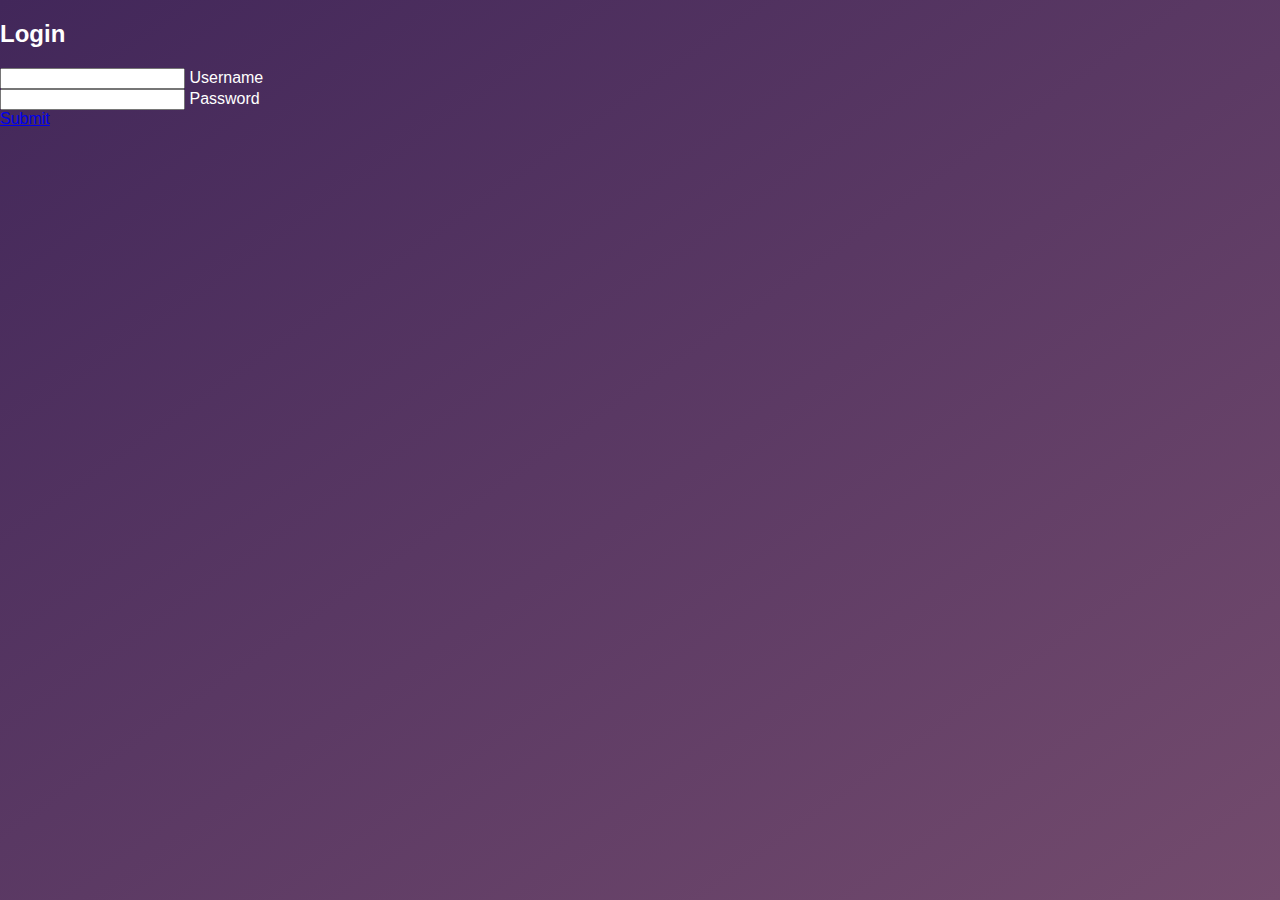
==== login.html @ 6e59e858 "Update login.html" ====
<!DOCTYPE html>

<head>
  <meta name="viewport" content="width=device-width, initial-scale=1.0">
  <meta charset="utf-8">
  <title> Login </title>
  <link rel="stylesheet" href="main.css">
</head>

<body>
  <div class="login-box">
  <h2>Login</h2>
  <form>
    <div class="user-box">
      <input type="text" name="" required="">
      <label>Username</label>
    </div>
    <div class="user-box">
      <input type="password" name="" required="">
      <label>Password</label>
    </div>
    <a href="#">
      <span></span>
      <span></span>
      <span></span>
      <span></span>
      Submit
    </a>
  </form>
  </div>
</body>
---- main.css ----
body {
  margin: 0;
  padding: 0;
  font-family: sans-serif;
  color: white;
  background-image: linear-gradient(to bottom right, #42275a, #734b6d);
  background-attachment: fixed;
}

.flex-parent {
  display: flex;
}

.jc-center {
  justify-content: center;
}

.button-85 {
  padding: 0.6em 2em;
  border: none;
  outline: none;
  color: rgb(255, 255, 255);
  background: #111;
  cursor: pointer;
  position: relative;
  z-index: 0;
  border-radius: 10px;
  user-select: none;
  -webkit-user-select: none;
  display: block;
  margin: 20px;
}

.button-85::before {
  content: "";
  background: 
  linear-gradient(
    45deg,
    #ff0000,
    #ff7300,
    #fffb00,
    #48ff00,
    #00ffd5,
    #002bff,
    #7a00ff,
    #ff00c8,
    #ff0000
    );
  position: absolute;
  top: -2px;
  left: -2px;
  background-size: 400%;
  z-index: -1;
  filter: blur(5px);
  -webkit-filter: blur(5px);
  width: calc(100% + 4px);
  height: calc(100% + 4px);
  animation: glowing-button-85 20s linear infinite;
  transition: opacity 0.3s ease-in-out;
  border-radius: 10px;
}

@keyframes glowing-button-85 {
  0% {
    background-position: 0 0;
  }
  50% {
    background-position: 400% 0;
  }
  100% {
    background-position: 0 0;
  }
}

.button-85::after {
  z-index: -1;
  content: "";
  position: absolute;
  width: 100%;
  height: 100%;
  background: #222;
  left: 0;
  top: 0;
  border-radius: 10px;
}
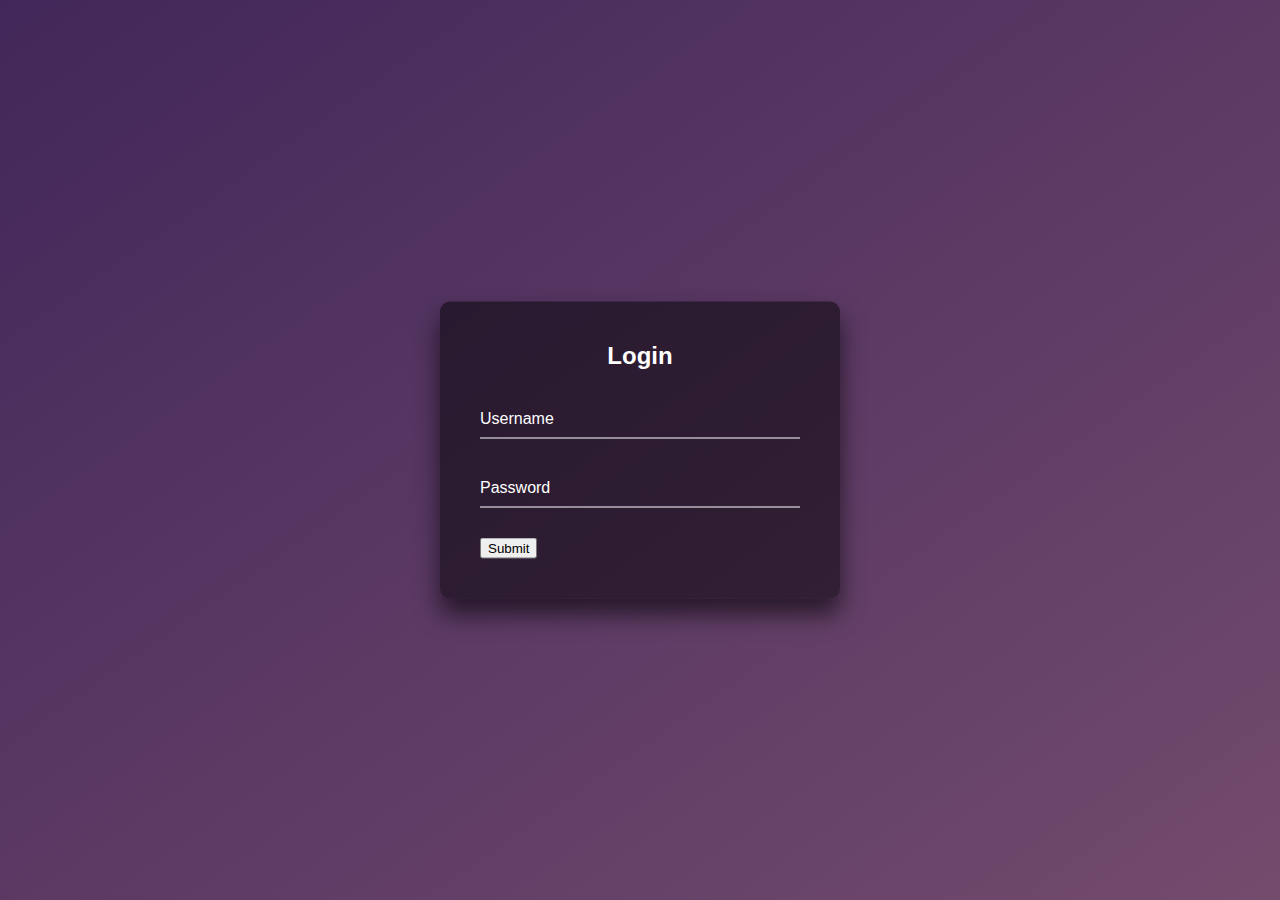
==== commit 29a8d93a: "Update login.html" ====
--- a/login.html
+++ b/login.html
@@ -19,13 +19,13 @@
       <input type="password" name="" required="">
       <label>Password</label>
     </div>
-    <a href="#">
+    <button type="submit">
       <span></span>
       <span></span>
       <span></span>
       <span></span>
       Submit
-    </a>
+    </button>
   </form>
   </div>
 </body>
--- a/main.css
+++ b/main.css
@@ -83,3 +83,161 @@
   top: 0;
   border-radius: 10px;
 }
+
+.login-box {
+  position: absolute;
+  top: 50%;
+  left: 50%;
+  width: 400px;
+  padding: 40px;
+  transform: translate(-50%, -50%);
+  background: rgba(0,0,0,.5);
+  box-sizing: border-box;
+  box-shadow: 0 15px 25px rgba(0,0,0,.6);
+  border-radius: 10px;
+}
+
+.login-box h2 {
+  margin: 0 0 30px;
+  padding: 0;
+  color: #fff;
+  text-align: center;
+}
+
+.login-box .user-box {
+  position: relative;
+}
+
+.login-box .user-box input {
+  width: 100%;
+  padding: 10px 0;
+  font-size: 16px;
+  color: #fff;
+  margin-bottom: 30px;
+  border: none;
+  border-bottom: 1px solid #fff;
+  outline: none;
+  background: transparent;
+}
+.login-box .user-box label {
+  position: absolute;
+  top:0;
+  left: 0;
+  padding: 10px 0;
+  font-size: 16px;
+  color: #fff;
+  pointer-events: none;
+  transition: .5s;
+}
+
+.login-box .user-box input:focus ~ label,
+.login-box .user-box input:valid ~ label {
+  top: -20px;
+  left: 0;
+  color: #734b6d;
+  font-size: 12px;
+}
+
+.login-box form a {
+  position: relative;
+  display: inline-block;
+  padding: 10px 20px;
+  color: #734b6d;
+  font-size: 16px;
+  text-decoration: none;
+  text-transform: uppercase;
+  overflow: hidden;
+  transition: .5s;
+  margin-top: 40px;
+  letter-spacing: 4px
+}
+
+.login-box a:hover {
+  background: #03e9f4;
+  color: #fff;
+  border-radius: 5px;
+  box-shadow: 0 0 5px #734b6d,
+              0 0 25px #734b6d,
+              0 0 50px #734b6d,
+              0 0 100px #734b6d;
+}
+
+.login-box a span {
+  position: absolute;
+  display: block;
+}
+
+.login-box a span:nth-child(1) {
+  top: 0;
+  left: -100%;
+  width: 100%;
+  height: 2px;
+  background: linear-gradient(90deg, transparent, #734b6d);
+  animation: btn-anim1 1s linear infinite;
+}
+
+@keyframes btn-anim1 {
+  0% {
+    left: -100%;
+  }
+  50%,100% {
+    left: 100%;
+  }
+}
+
+.login-box a span:nth-child(2) {
+  top: -100%;
+  right: 0;
+  width: 2px;
+  height: 100%;
+  background: linear-gradient(180deg, transparent, #734b6d);
+  animation: btn-anim2 1s linear infinite;
+  animation-delay: .25s
+}
+
+@keyframes btn-anim2 {
+  0% {
+    top: -100%;
+  }
+  50%,100% {
+    top: 100%;
+  }
+}
+
+.login-box a span:nth-child(3) {
+  bottom: 0;
+  right: -100%;
+  width: 100%;
+  height: 2px;
+  background: linear-gradient(270deg, transparent, #734b6d);
+  animation: btn-anim3 1s linear infinite;
+  animation-delay: .5s
+}
+
+@keyframes btn-anim3 {
+  0% {
+    right: -100%;
+  }
+  50%,100% {
+    right: 100%;
+  }
+}
+
+.login-box a span:nth-child(4) {
+  bottom: -100%;
+  left: 0;
+  width: 2px;
+  height: 100%;
+  background: linear-gradient(360deg, transparent, #734b6d);
+  animation: btn-anim4 1s linear infinite;
+  animation-delay: .75s
+}
+
+@keyframes btn-anim4 {
+  0% {
+    bottom: -100%;
+  }
+  50%,100% {
+    bottom: 100%;
+  }
+}
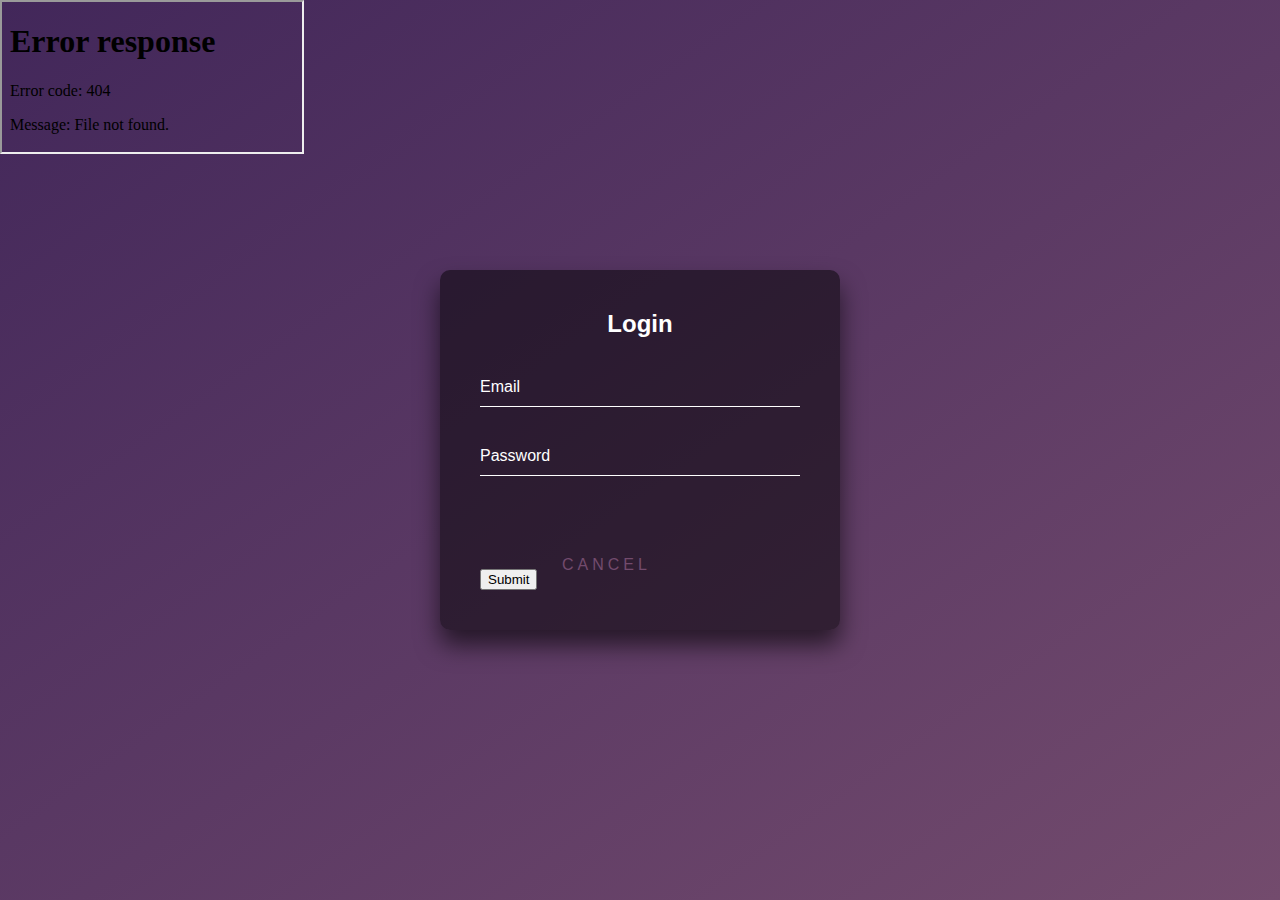
==== commit 196edc2d: "Update login.html" ====
--- a/login.html
+++ b/login.html
@@ -8,24 +8,36 @@
 </head>
 
 <body>
+	<iframe id="iframe" src="test.txt"> </iframe>
   <div class="login-box">
-  <h2>Login</h2>
-  <form>
-    <div class="user-box">
-      <input type="text" name="" required="">
-      <label>Username</label>
-    </div>
-    <div class="user-box">
-      <input type="password" name="" required="">
-      <label>Password</label>
-    </div>
-    <button type="submit">
-      <span></span>
-      <span></span>
-      <span></span>
-      <span></span>
-      Submit
-    </button>
-  </form>
+    <h2>Login</h2>
+    <form>
+      <div class="user-box">
+        <input type="email" id="email" autocomplete="off" required >
+        <label>Email</label>
+      </div>
+      <div class="user-box">
+        <input type="password" id="password" autocomplete="off" required >
+        <label>Password</label>
+      </div>
+      <button onclick=(gatherInformation())>
+        <span></span>
+        <span></span>
+        <span></span>
+        <span></span>
+        Submit
+			<!--- Might take this out only using for replit ---> 
+			</button>
+			<a href="index.html">
+        <span></span>
+        <span></span>
+        <span></span>
+        <span></span>
+        Cancel
+      </a>
+			<!--- End ---> 
+    </form>
   </div>
+
+	<script src="script.js"></script>
 </body>
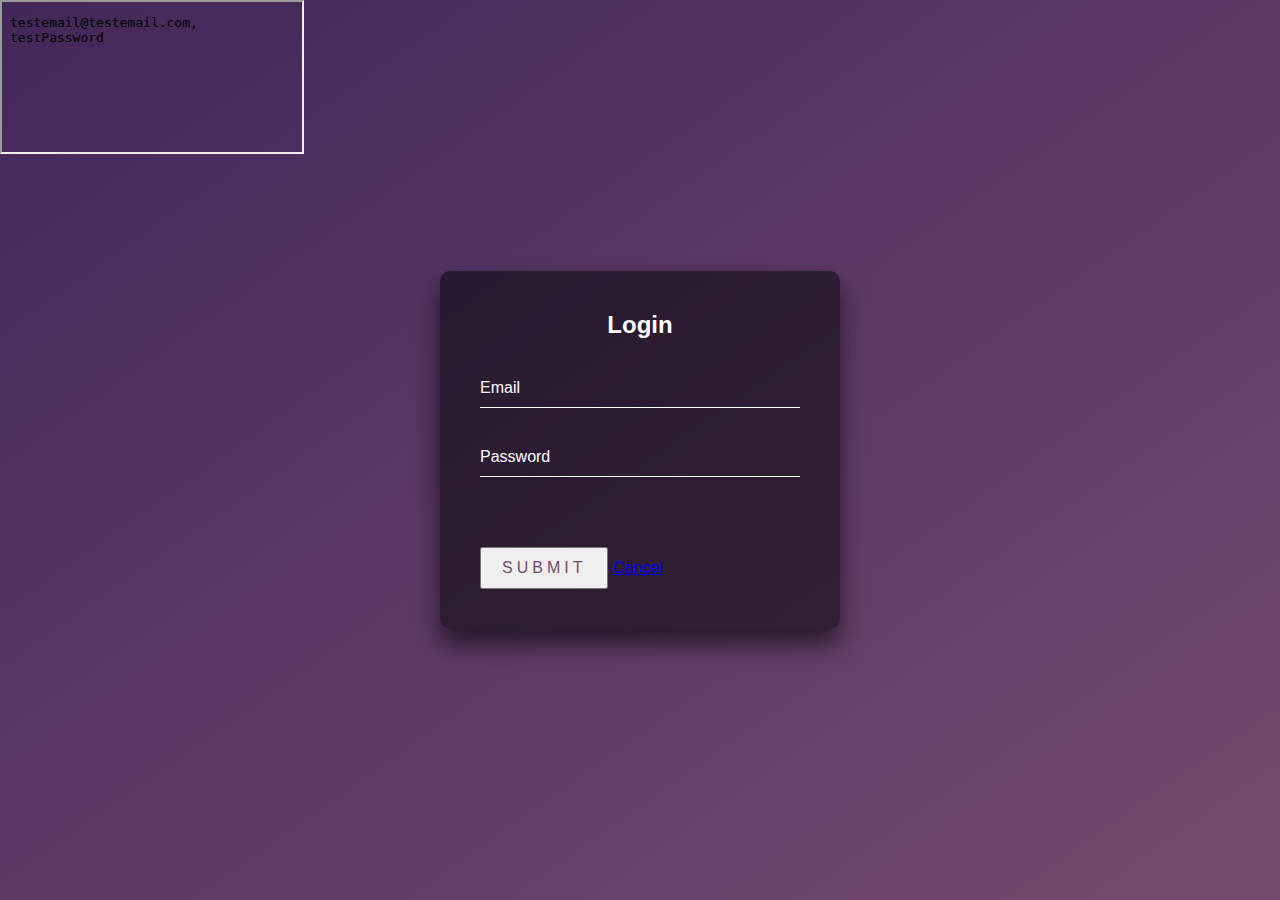
==== commit d2f91b61: "Update login.html" ====
--- a/login.html
+++ b/login.html
@@ -20,7 +20,7 @@
         <input type="password" id="password" autocomplete="off" required >
         <label>Password</label>
       </div>
-      <button onclick=(gatherInformation())>
+      <button type="button" onclick=(gatherInformation())>
         <span></span>
         <span></span>
         <span></span>
@@ -39,5 +39,5 @@
     </form>
   </div>
 
-	<script src="script.js"></script>
+	<script src="main.js"></script>
 </body>
--- a/main.css
+++ b/main.css
@@ -33,19 +33,17 @@
 
 .button-85::before {
   content: "";
-  background: 
-  linear-gradient(
-    45deg,
-    #ff0000,
-    #ff7300,
-    #fffb00,
-    #48ff00,
-    #00ffd5,
-    #002bff,
-    #7a00ff,
-    #ff00c8,
-    #ff0000
-    );
+  background:
+    linear-gradient(45deg,
+      #ff0000,
+      #ff7300,
+      #fffb00,
+      #48ff00,
+      #00ffd5,
+      #002bff,
+      #7a00ff,
+      #ff00c8,
+      #ff0000);
   position: absolute;
   top: -2px;
   left: -2px;
@@ -64,9 +62,11 @@
   0% {
     background-position: 0 0;
   }
+
   50% {
     background-position: 400% 0;
   }
+
   100% {
     background-position: 0 0;
   }
@@ -91,9 +91,9 @@
   width: 400px;
   padding: 40px;
   transform: translate(-50%, -50%);
-  background: rgba(0,0,0,.5);
+  background: rgba(0, 0, 0, 0.5);
   box-sizing: border-box;
-  box-shadow: 0 15px 25px rgba(0,0,0,.6);
+  box-shadow: 0 15px 25px rgba(0, 0, 0, 0.6);
   border-radius: 10px;
 }
 
@@ -119,15 +119,16 @@
   outline: none;
   background: transparent;
 }
+
 .login-box .user-box label {
   position: absolute;
-  top:0;
+  top: 0;
   left: 0;
   padding: 10px 0;
   font-size: 16px;
   color: #fff;
   pointer-events: none;
-  transition: .5s;
+  transition: 0.5s;
 }
 
 .login-box .user-box input:focus ~ label,
@@ -138,7 +139,7 @@
   font-size: 12px;
 }
 
-.login-box form a {
+.login-box form button {
   position: relative;
   display: inline-block;
   padding: 10px 20px;
@@ -147,27 +148,27 @@
   text-decoration: none;
   text-transform: uppercase;
   overflow: hidden;
-  transition: .5s;
+  transition: 0.5s;
   margin-top: 40px;
-  letter-spacing: 4px
-}
-
-.login-box a:hover {
+  letter-spacing: 4px;
+}
+
+.login-box button:hover {
   background: #03e9f4;
   color: #fff;
   border-radius: 5px;
   box-shadow: 0 0 5px #734b6d,
-              0 0 25px #734b6d,
-              0 0 50px #734b6d,
-              0 0 100px #734b6d;
-}
-
-.login-box a span {
+    0 0 25px #734b6d,
+    0 0 50px #734b6d,
+    0 0 100px #734b6d;
+}
+
+.login-box button span {
   position: absolute;
   display: block;
 }
 
-.login-box a span:nth-child(1) {
+.login-box button span:nth-child(1) {
   top: 0;
   left: -100%;
   width: 100%;
@@ -180,64 +181,72 @@
   0% {
     left: -100%;
   }
-  50%,100% {
+
+  50%,
+  100% {
     left: 100%;
   }
 }
 
-.login-box a span:nth-child(2) {
+.login-box button span:nth-child(2) {
   top: -100%;
   right: 0;
   width: 2px;
   height: 100%;
   background: linear-gradient(180deg, transparent, #734b6d);
   animation: btn-anim2 1s linear infinite;
-  animation-delay: .25s
+  animation-delay: 0.25s;
 }
 
 @keyframes btn-anim2 {
   0% {
     top: -100%;
   }
-  50%,100% {
+
+  50%,
+  100% {
     top: 100%;
   }
 }
 
-.login-box a span:nth-child(3) {
+.login-box button span:nth-child(3) {
   bottom: 0;
   right: -100%;
   width: 100%;
   height: 2px;
   background: linear-gradient(270deg, transparent, #734b6d);
   animation: btn-anim3 1s linear infinite;
-  animation-delay: .5s
+  animation-delay: 0.5s;
 }
 
 @keyframes btn-anim3 {
   0% {
     right: -100%;
   }
-  50%,100% {
+
+  50%,
+  100% {
     right: 100%;
   }
 }
 
-.login-box a span:nth-child(4) {
+.login-box button span:nth-child(4) {
   bottom: -100%;
   left: 0;
   width: 2px;
   height: 100%;
   background: linear-gradient(360deg, transparent, #734b6d);
   animation: btn-anim4 1s linear infinite;
-  animation-delay: .75s
+  animation-delay: 0.75s;
 }
 
 @keyframes btn-anim4 {
   0% {
     bottom: -100%;
   }
-  50%,100% {
+
+  50%,
+  100% {
     bottom: 100%;
   }
 }
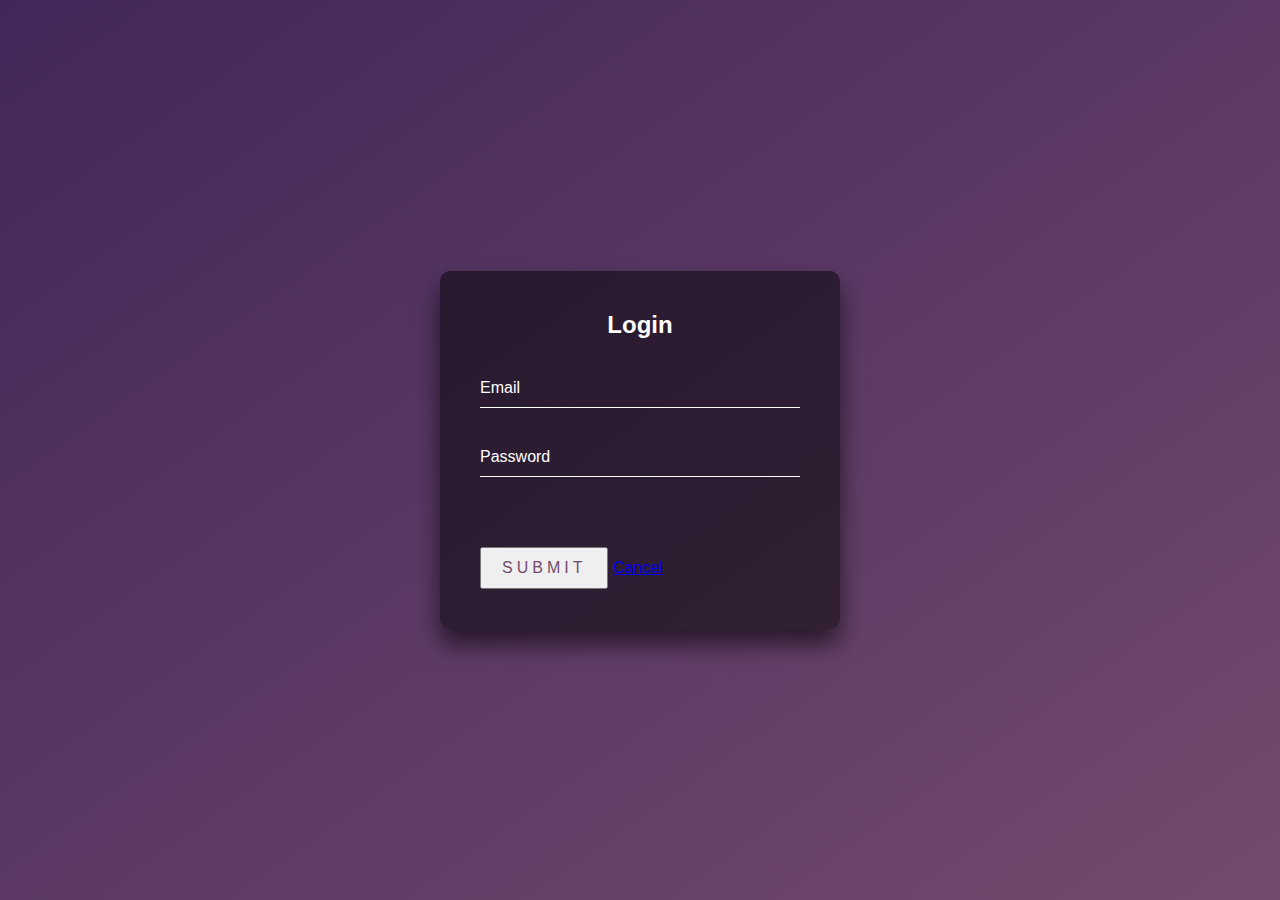
==== commit ed9c6cb8: "Update login.html" ====
--- a/login.html
+++ b/login.html
@@ -7,8 +7,7 @@
   <link rel="stylesheet" href="main.css">
 </head>
 
-<body>
-	<iframe id="iframe" src="test.txt"> </iframe>
+<body onload=(readTextFile())>
   <div class="login-box">
     <h2>Login</h2>
     <form>
@@ -38,6 +37,6 @@
 			<!--- End ---> 
     </form>
   </div>
-
-	<script src="main.js"></script>
+	
+<script src="main.js"></script>
 </body>
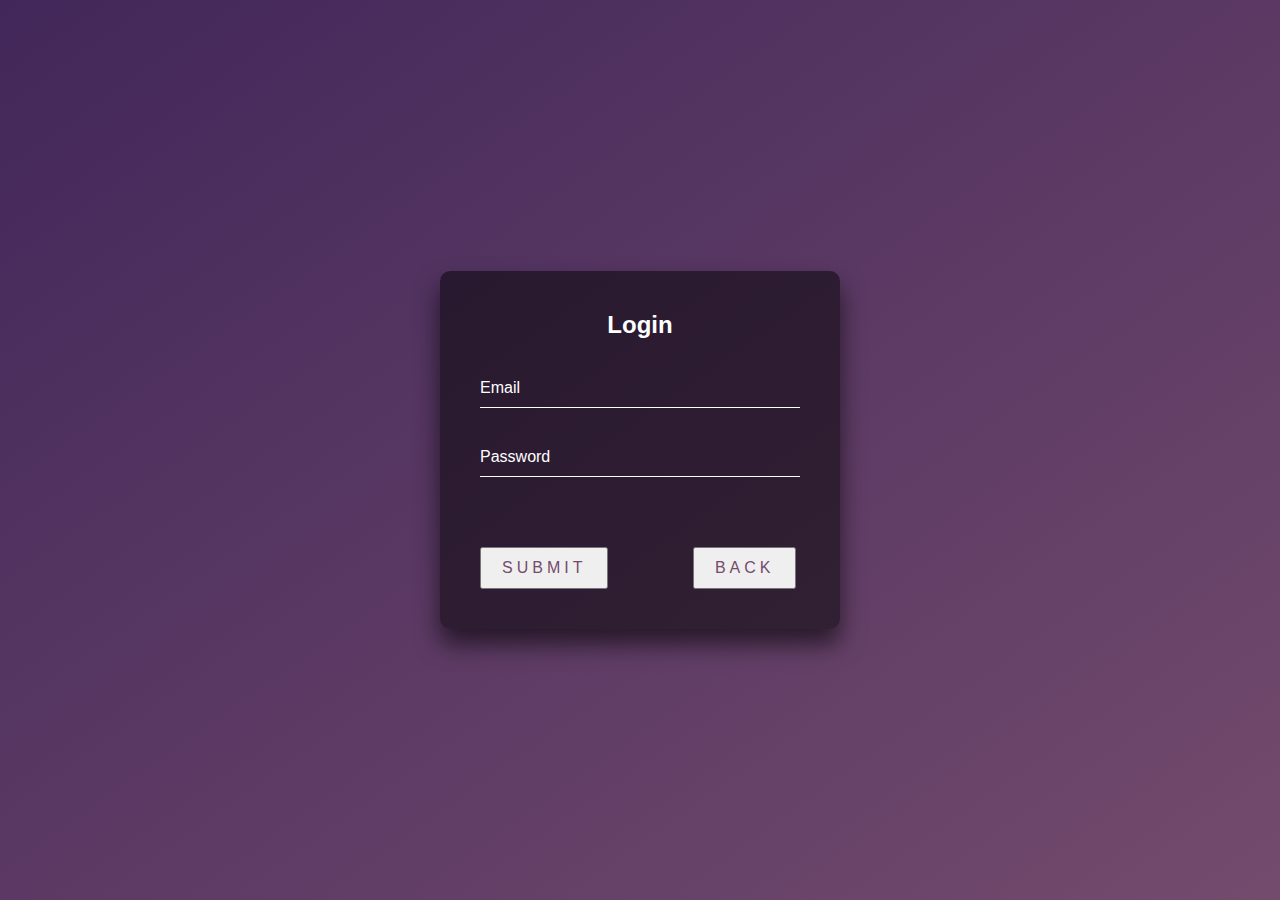
==== commit bc4cce28: "Add files via upload" ====
--- a/login.html
+++ b/login.html
@@ -19,24 +19,22 @@
         <input type="password" id="password" autocomplete="off" required >
         <label>Password</label>
       </div>
-      <button type="button" onclick=(gatherInformation())>
+      <button style="margin-right: 80px;" type="button" onclick=(gatherInformation())>
         <span></span>
         <span></span>
         <span></span>
         <span></span>
         Submit
-			<!--- Might take this out only using for replit ---> 
 			</button>
-			<a href="index.html">
+			<button type="button" onclick=(returnHome())>
         <span></span>
         <span></span>
         <span></span>
         <span></span>
-        Cancel
-      </a>
-			<!--- End ---> 
+        Back
+			</button>
     </form>
   </div>
 	
 <script src="main.js"></script>
-</body>
+</body>--- a/main.css
+++ b/main.css
@@ -250,3 +250,41 @@
     bottom: 100%;
   }
 }
+
+.select-staff {
+	width: 80%;
+  min-width: 15ch;
+  max-width: 30ch;
+  border: 1px solid var(--select-border);
+  border-radius: 0.25em;
+  padding: 0.25em 0.5em;
+  font-size: 1rem;
+  cursor: pointer;
+  line-height: 1.1;
+	margin: 1rem;
+	color: white;
+	background-color: #42275a
+}
+
+.select-staff[multiple] {
+	height: 80%;
+}
+
+textarea {
+	width: 80%;
+  min-width: 15ch;
+  max-width: 30ch;
+  border: 1px solid var(--select-border);
+  border-radius: 0.25em;
+  padding-top: 0.25em;
+  font-size: 1rem;
+  cursor: pointer;
+  line-height: 1.1;
+	margin: 1rem;
+	color: white;
+	background-color: #42275a
+}
+
+.bigger {
+	width: 100%;
+}